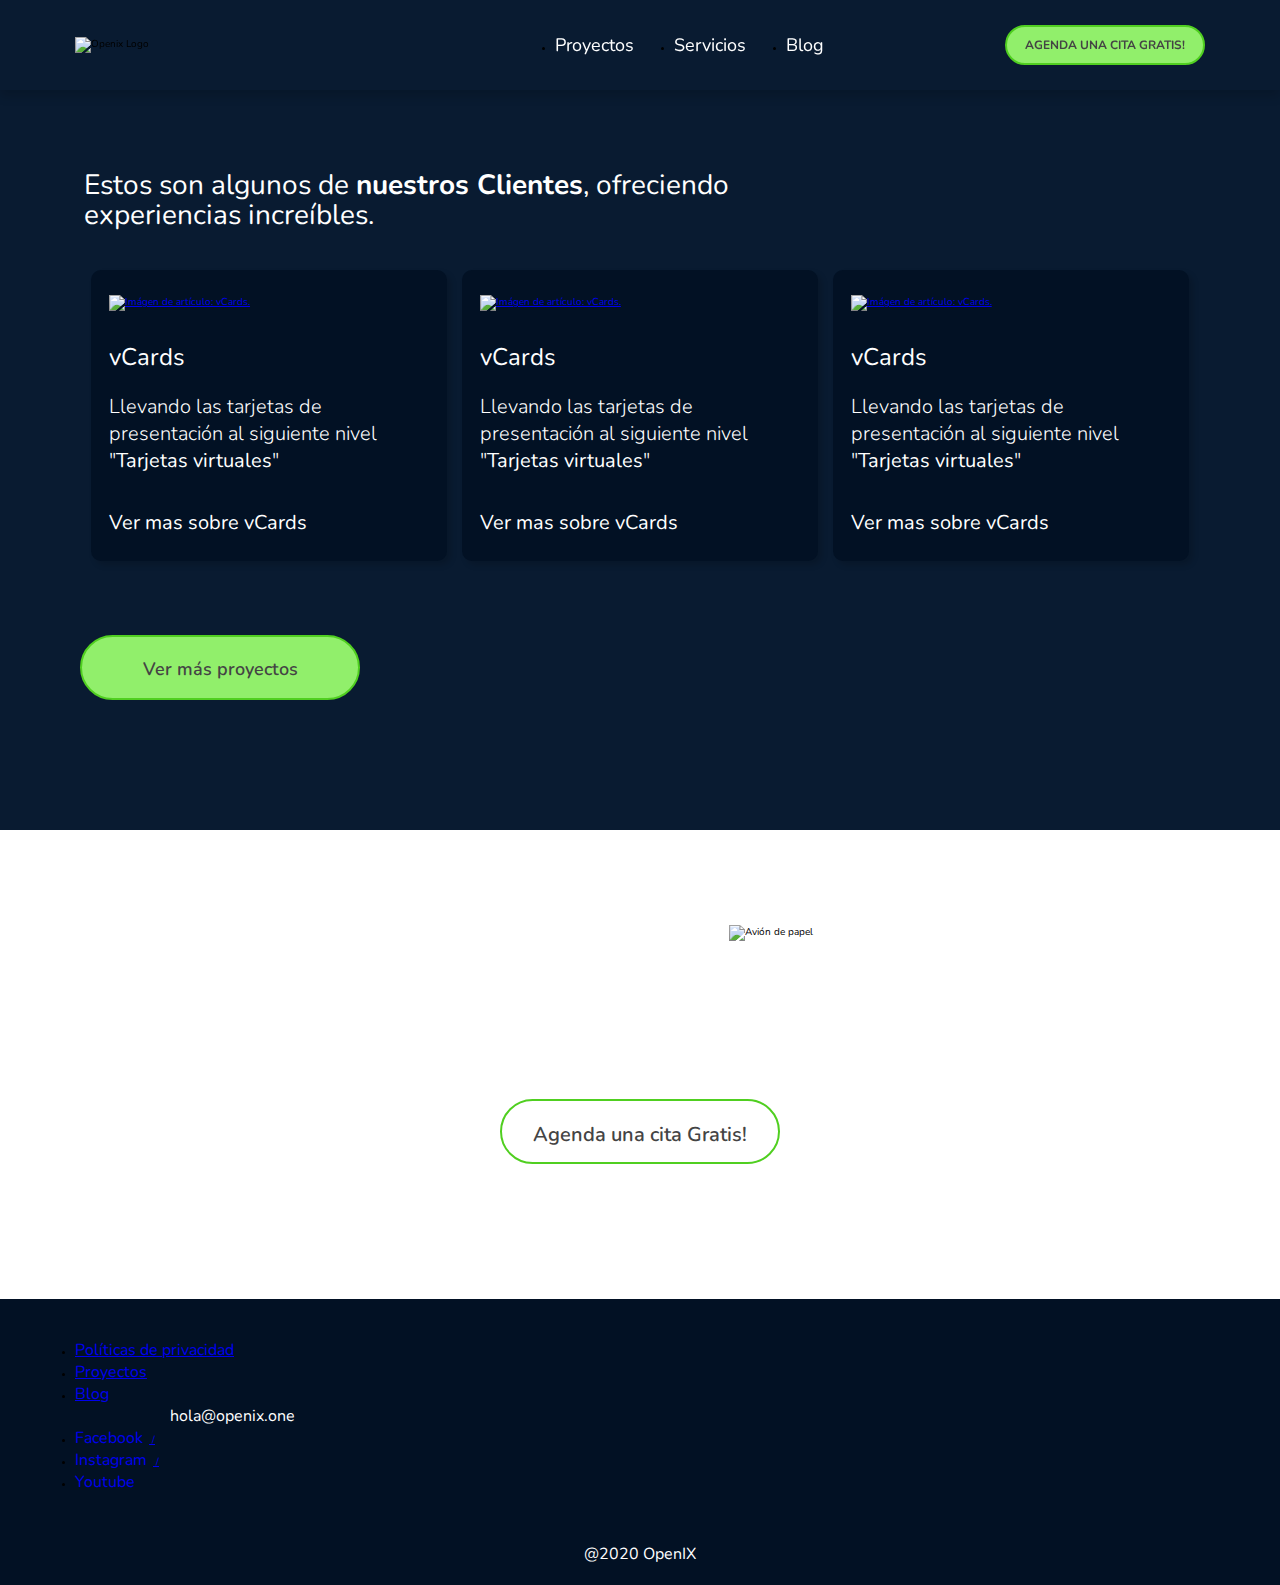
==== proyectos.html @ 5bbe231d "Detalles finales página principal e inicio página proyectos" ====
<!DOCTYPE html>
    <html lang="en">
        <head>
            <meta charset="UTF-8" />
            <meta http-equiv="X-UA-Compatible" content="IE=edge" />
            <meta name="viewport" content="width=device-width, initial-scale=1.0" />
            <meta name="robots" content="index, follow" />
            <link rel="preconnect" href="https://fonts.googleapis.com" />
            <link rel="preconnect" href="https://fonts.gstatic.com" crossorigin />
            <link href="https://fonts.googleapis.com/css2?family=Nunito:wght@300;400;500;600;700&display=swap" rel="stylesheet" />
            <link rel="stylesheet" href="./styles.css" />
            <link rel="stylesheet" href="./css/desktop.css" media="(min-width: 451px)">
            <title>OpenIX</title>
        </head>
        <body>
            <header>
                <nav class="navbar">
                    <img src="./assets/pictures/logo W.svg" alt="Openix Logo" class="logo">
                    <div class="navbar-right">
                        <div class="options-container">
                            <ul class="options-list-container">
                                <li><a href="/" class="option-list-item">Proyectos</a></li>
                                <li><a href="#services" class="option-list-item">Servicios</a></li>
                                <li><a href="/" class="option-list-item">Blog</a></li>
                            </ul>
                            <a href="/" class="cta1 cta1-1">AGENDA UNA CITA GRATIS!</a>
                        </div>
                        <a href="/" class="menu-icon-container"><span class="menu-icon"></span></a>
                    </div>
                </nav>
            </header>
            <main>
                <section class="cards-section">
                    <h2 class="cards-header">Estos son algunos de <strong>nuestros Clientes</strong>, ofreciendo experiencias increíbles.</h2>
                    <figure class="green-line"></figure>
                    <div class="content-container">
                        <div class="cards-container">
                            <article class="card card-1">
                                <div class="card-info-container">
                                    <a href="/">
                                        <img src="./assets/pictures/proyecto 1.svg" alt="Imágen de artículo: vCards." class="card-picture card1">
                                    </a>
                                    <h3 class="card-title">vCards</h3>
                                    <p class="card-info">Llevando las tarjetas de presentación al siguiente nivel "<strong>Tarjetas virtuales</strong>"</p>
                                    <a href="/" class="card-info-link">
                                        <span>Ver mas sobre vCards</span>
                                        <figure></figure>
                                    </a>
                                </div>
                            </article>
                            <article class="card card-2">
                                <div class="card-info-container">
                                    <a href="/">
                                        <img src="./assets/pictures/Proyecto 2.svg" alt="Imágen de artículo: vCards." class="card-picture card2">
                                    </a>
                                    <h3 class="card-title">vCards</h3>
                                    <p class="card-info">Llevando las tarjetas de presentación al siguiente nivel "<strong>Tarjetas virtuales</strong>"</p>
                                    <a href="/" class="card-info-link">
                                        <span>Ver mas sobre vCards</span>
                                        <figure></figure>
                                    </a>
                                </div>
                            </article>
                            <article class="card card-3">
                                <div class="card-info-container">
                                    <a href="/">
                                        <img src="./assets/pictures/proyecto 1.svg" alt="Imágen de artículo: vCards." class="card-picture card3">
                                    </a>
                                    <h3 class="card-title">vCards</h3>
                                    <p class="card-info">Llevando las tarjetas de presentación al siguiente nivel "<strong>Tarjetas virtuales</strong>"</p>
                                    <a href="/" class="card-info-link">
                                        <span>Ver mas sobre vCards</span>
                                        <figure></figure>
                                    </a>
                                </div>
                            </article>
                        </div>
                        <a href="/" class="cards-button cta1">Ver más proyectos</a>
                    </div>
                </section>
                <section class="pre-footer">
                    <div class="pre-footer-container">
                        <p class="pre-footer-title">¿Estás listo para la aventura?</p>
                        <p class="pre-footer-text">Nosotros te ayudamos</p>
                        <a href="/" class="cta2 cta2-1">Agenda una cita Gratis!</a>
                        <img src="./assets/pictures/paper-plane-left.svg" alt="Avión de papel" class="pre-footer-pic">
                    </div>
                </section>
            </main>
            <footer class="footer">
                <img src="./assets/pictures/logo W.svg" alt="Openix logo" class="logo-footer">
                <div class="contact-info-container">
                    <ul class="about-us-info-container">
                        <li><a href="/" class="about-us-info">Políticas de privacidad</a></li>
                        <li><a href="/" class="about-us-info">Proyectos</a></li>
                        <li><a href="/" class="about-us-info">Blog</a></li>
                    </ul>
                    <address class="email">
                        <a href="mailto:hola@openix.one">hola@openix.one</a>
                    </address>
                    <ul class="social-media">
                        <li><a href="/" class="social-media-item">
                                <figure class="social-media-icon facebook"></figure>
                                <span class="social-media-text">Facebook</span> /
                            </a>
                        </li>
                        <li><a href="/" class="social-media-item">
                                <figure class="social-media-icon instagram"></figure>
                                <span class="social-media-text">Instagram</span> /
                            </a>
                        </li>
                        <li><a href="/" class="social-media-item">
                                <figure class="social-media-icon youtube"></figure>
                                <span class="social-media-text">Youtube</span>
                            </a>
                        </li>
                    </ul>
                </div>
                <p class="footer-text">@2020 OpenIX</p>
            </footer>
        </body>
    </html>
---- styles.css ----
* {
    margin: 0px;
    padding: 0px;
    box-sizing: border-box;
}
:root {
    --blue: #091B31;
    --dark-blue: #021124;
    --white: #ffffff;
    --light-green: #91ef6b;
    --green: #50cf20;
    --dark-green: #205809;
    --dark-grey: #444444;
    --shadows: #00000029;
    --Bold: 700;
    --SemiBold: 600;
    --medium: 500;
    --Regular: 400;
    --light: 300;
}
html {
    font-size: 62.5%;
    font-family: 'Nunito', sans-serif;
}
header {
    width: 100%;
    background-color: var(--blue);
    position: sticky;
    top: 0%;
    z-index: 1;
}
nav.navbar {
    width: 100%;
    height: 60px;
    padding: 0 20px;
    display: flex;
    justify-content: space-between;
    align-items: center;
}
img.logo {
    width: 100px;
    height: 30px;
}
div.options-container {
    display: none;
}
span.menu-icon {
    display: block;
    width: 30px;
    height: 30px;
    background-image: url(./assets/Icons/Menu.svg);
    background-repeat: no-repeat;
    background-position: center;
}
section.hero {
    width: 100%;
    background-image: url(./assets/pictures/gradient-background.webp);
    background-size: 100% 100%;
    position: relative;
}
div.info-container {
    width: 81%;
    padding: 4px;
}
h1.info-title {
    margin-top: 12px;
    color: var(--white);
    font-size: 3rem;
    line-height: 3.5rem;
    font-weight: var(--Bold);
}
p.info {
    margin-top: 12px;
    color: var(--white);
    font-size: 1.6rem;
    font-weight: var(--light);
}
a.cta1 {
    display: block;
    width: 230px;
    height: 50px;
    font-size: 1.4rem;
    font-weight: var(--SemiBold);
    background-color: var(--light-green);
    color: var(--dark-grey);
    text-decoration: none;
    text-align: center;
    padding-top: 15px;
    border: 2px solid var(--green);
    border-radius: 50px;
    margin: 12px 0px 24px 0px;
}
img.hero-image {
    width: 50%;
    position: absolute;
    top: 13%;
    right: 5%;
}
section.cards-section {
    padding: 28px 0;
    width: 100%;
    background-color: var(--blue);
}
h2.cards-header {
    width: 73%;
    margin-left: 4px;
    font-size: 2.6rem;
    line-height: 3rem;
    color: var(--white);
    font-weight: var(--Regular);
}
figure.green-line {
    width: 100px;
    height: 2px;
    background-image: url(./assets/Icons/Rectángulo\ 438.svg);
    margin: 10px 4px;
}
div.cards-container {
    width: 85%;
    margin: 28px auto 0 auto;
    display: flex;
    flex-direction: column;
    align-items: center;
}
article.card {
    width: 100%;
    height: auto;
    margin-bottom: 24px;
    padding: 20px 0;
    background-color: var(--dark-blue);
    border-radius: 10px;
    box-shadow: 4px 4px 6px var(--shadows);
}
article.card-3 {
    display: none;
}
div.card-info-container {
    width: 90%;
    margin: 0 auto;
}
img.card-picture {
    width: 100%;
}
h3.card-title {
    margin-top: 24px;
    font-size: 2rem;
    font-weight: var(--Regular);
    color: var(--white);
}
p.card-info {
    margin-top: 24px;
    font-size: 1.6rem;
    font-weight: var(--light);
    color: var(--white);
}
a.card-info-link {
    display: flex;
    justify-content: space-between;
    align-items: center;
    width: 200px;
    margin-top: 24px;
    font-size: 1.6rem;
    font-weight: var(--Regular);
    color: var(--white);
    text-decoration: none;
}
a.card-info-link figure {
    display: inline-block;
    width: 25px;
    height: 18px;
    background-image: url(./assets/Icons/arrow-right.svg);
    background-repeat: no-repeat;
    background-position: center;
}
section.appointment {
    width: 100%;
    height: auto;
    padding: 40px 4px;
    background-image: url(./assets/pictures/gradient-background.webp);
    background-repeat: no-repeat;
    background-size: 100% 100%;
    position: relative;
}
div.appointment-info-container {
    width: 90%;
}
h2.appointment-info-title {
    font-size: 3rem;
    line-height: 3rem;
    color: var(--white);
    font-weight: var(--Regular);
    margin-bottom: 48px;
}
p.appointment-info {
    font-size: 2rem;
    color: var(--white);
    font-weight: var(--light);
}
a.cta2 {
    display: block;
    width: 220px;
    height: 50px;
    font-size: 1.4rem;
    font-weight: var(--SemiBold);
    background-color: var(--white);
    color: var(--dark-grey);
    text-decoration: none;
    text-align: center;
    padding-top: 15px;
    border: 2px solid var(--green);
    border-radius: 50px;
    margin: 18px 0px 0px 0px;
}
img.appointment-pic1 {
    width: 200px;
    position: absolute;
    top: 50%;
    left: 35%;
}
img.appointment-pic2 {
    display: none;
}
section.services {
    width: 100%;
    height: auto;
    background-color: var(--dark-blue);
    padding: 40px 4px;
}
p.services-header {
    font-size: 2.4rem;
    font-weight: var(--Regular);
    color: var(--white);
}
figure.line2 {
    width: 90px;
    margin: 4px 0px;
}
div.services-container {
    margin: 40px 4px 20px 4px;
    display: grid;
    grid-template-rows: repeat(4, 1fr);
    grid-template-columns: 250px 250px;
    gap: 20px;
    grid-auto-flow: column;
    overflow-x: scroll;
    overscroll-behavior-x: contain;
    scroll-snap-type: x proximity;
}
span.services-item {
    width: 250px;
    height: auto;
    display: flex;
    align-items: center;
}
p.services-item-text {
    margin-left: 18px;
    font-size: 1.8rem;
    font-weight: var(--Bold);
    color: var(--white);
}
section.articles {
    width: 100%;
    height: auto;
    padding: 24px 4px;
    background-color: var(--blue);
}
h3.articles-title {
    font-size: 2.4rem;
    font-weight: var(--Regular);
    color: var(--white);
}
div.articles-container {
    margin: 40px 0;
    display: flex;
    overflow: scroll;
    overscroll-behavior-x: contain;
}
article.article {
    width: 70%;
    min-width: 70%;
    margin-left: 15px;
    background-color: var(--white);
    border: 4px solid var(--white);
    border-radius: 12px;
}
img.article-image {
    width: 100%;
    border-radius: 12px;
}
a.article-link {
    margin: 20px 0px 10px 8px;
    text-decoration: none;
    display: flex;
    justify-content: space-between;
}
h4.article-title {
    width: 74%;
    font-size: 1.8rem;
    font-weight: var(--SemiBold);
    color: var(--dark-grey);
}
figure.link-icon {
    width: 30px;
    height: 30px;
    align-self: flex-end;
    background-image: url(./assets/Icons/redirect-link.svg);
    background-position: center;
    background-repeat: no-repeat;
}
a.see-more-link {
    text-decoration: none;
    display: flex;
    justify-content: end;
    align-items: center;
    gap: 15px;
    margin-right: 16px;
}
p.see-more-text {
    font-size: 1.8rem;
    font-weight: var(--Regular);
    color: var(--white);
}
figure.see-more-arrow {
    width: 30px;
    height: 30px;
    background-image: url(./assets/Icons/arrow-right.svg);
    background-position: center;
    background-repeat: no-repeat;
}
figure.gradient-line {
    margin: 0 auto;
    width: 90%;
    height: 3px;
    background-image: linear-gradient(90deg,var(--white) 40%, var(--green) 40%);
}
section.subscription {
    width: 100%;
    background-color: var(--blue);
    padding: 24px 4px;
}
h3.subscription-title {
    margin-bottom: 12px;
    width: 95%;
    font-size: 2.6rem;
    font-weight: var(--SemiBold);
    color: var(--white);
}
div.form-input-container {
    margin: 18px auto 12px auto;
    width: 95%;
    display: flex;
    gap: 16px;
    flex-direction: column;
    align-items: center;
}
div.form-input-container input {
    width: 340px;
    height: 55px;
    border: none;
    border-radius: 8px;
    font-size: 1.8rem;
    padding: 0 15px;
}
p.form-legend {
    width: 95%;
    margin: 0 auto;
    font-size: 1.7rem;
    font-weight: var(--light);
    color: var(--white);
}
button.form-submit-bottom {
    display: block;
    margin: 24px auto;
    width: 340px;
    height: 60px;
    font-size: 1.8rem;
    font-weight: var(--Regular);
    color: var(--white);
    background-color: var(--dark-blue);
    border: 2px solid var(--white);
    border-radius: 40px;
}
section.pre-footer {
    width: 100%;
    height: auto;
    padding: 24px 8px;
    background-image: url(./assets/pictures/gradient-background.webp);
    background-size: 100% 100%;
    background-repeat: no-repeat;
    background-position: center;
    -webkit-transform: scaleX(-1);
    -moz-transform: scaleX(-1);
    -ms-transform: scaleX(-1);
    -o-transform: scaleX(-1);
    transform: scaleX(-1);
}
div.pre-footer-container {
    width: 100%;
    -webkit-transform: scaleX(-1);
    -moz-transform: scaleX(-1);
    -ms-transform: scaleX(-1);
    -o-transform: scaleX(-1);
    transform: scaleX(-1);
}
p.pre-footer-title {
    font-size: 3rem;
    font-weight: var(--Bold);
    color: var(--white);
}
p.pre-footer-text {
    font-size: 2.8rem;
    font-weight: var(--light);
    color: var(--white);
}
a.cta2-1 {
    width: 300px;
    height: 60px;
    font-size: 2.1rem;
    font-weight: var(--SemiBold);
}
img.pre-footer-pic {
    display: block;
    width: 200px;
    margin: 0 auto;
}
section.footer {
    width: 100%;
    height: auto;
    background-color: var(--blue);
    padding: 24px 8px;
}
---- css/desktop.css ----
:root {
    --blue: #091B31;
    --dark-blue: #021124;
    --white: #ffffff;
    --light-green: #91ef6b;
    --green: #50cf20;
    --dark-green: #205809;
    --dark-grey: #444444;
    --shadows: #00000029;
    --Bold: 700;
    --SemiBold: 600;
    --medium: 500;
    --Regular: 400;
    --light: 300;
}
header {
    box-shadow: 0px 6px 10px var(--shadows);
}
img.logo {
    width: 200px;
    height: auto;
}
div.navbar-right {
    display: flex;
}
div.options-container {
    display: block;
}
span.menu-icon {
    display: none;
}
nav.navbar {
    padding: 45px 75px;
}
div.options-container {
    width: 650px;
    display: flex;
    align-items: center;
    justify-content: space-between;
}
ul.options-list-container {
    display: flex;
    gap: 40px;
}
a.option-list-item {
    text-decoration: none;
    font-size: 1.8rem;
    font-weight: var(--Regular);
    color: var(--white);
}
a.cta1.cta1-1 {
    width: 200px;
    height: 40px;
    margin: 0;
    padding: 10px;
    font-size: 1.2rem;
    font-weight: var(--Bold);
}
section.hero {
    padding: 40px 85px;
}
div.info-container {
    max-width: 500px;
    padding: 0;
}
h1.info-title {
    font-size: 3.6rem;
    line-height: normal;
}
p.info {
    margin-top: 50px;
    font-size: 2.5rem;
}
a.cta1, a.cta2 {
    margin: 50px 0;
    width: 280px;
    height: 65px;
    padding-top: 20px;
}
a.cta2 {
    font-size: 2rem;
}
img.hero-image {
    width: 35%;
    top: 16%;
    right: 15%;
}
section.cards-section {
    padding: 80px;
}
h2.cards-header {
    width: 650px;
    font-size: 2.8rem;
}
div.cards-container {
    width: 98%;
    flex-direction: row;
    gap: 15px;
    justify-content: center;
}
article.card {
    width: 400px;
    padding: 25px 0;
}
h3.card-title {
    margin-top: 30px;
    font-size: 2.4rem;
}
p.card-info {
    margin-top: 20px;
    font-size: 2rem;
}
a.card-info-link {
    margin-top: 35px;
    width: 250px;
    font-size: 2rem;
}
article.card-3 {
    display: block;
}
a.cards-button {
    font-size: 1.8rem;
}
section.appointment {
    padding: 85px;
    height: 90vh;
}
div.appointment-info-container {
    max-width: 480px;
}
h2.appointment-info-title {
    line-height: normal;
}
p.appointment-info {
    font-size: 2.8rem;
}
img.appointment-pic1 {
    width: 350px;
    top: 35%;
    left: 40%;
}
img.appointment-pic2 {
    display: block;
    width: 250px;
    position: absolute;
    top: 12%;
    right: 22%;
}
section.services {
    padding: 85px;
}
p.services-header {
    font-size: 3rem;
    margin-bottom: 12px;
}
p.services-item-text {
    font-size: 2rem;
}
div.services-container {
    width: 100%;
    height: 60vh;
    grid-template-columns: repeat(4, 1fr);
    grid-template-rows: repeat(2, 1fr);
    grid-auto-flow: row;
    justify-content: space-between;
    align-content: space-between;
    overflow-x: inherit;
    overscroll-behavior-x: none;
    scroll-snap-type: none;
}
span.services-item {
    width: auto;
    min-width: 215px;
}
section.articles {
    padding: 85px;
}
h3.articles-title {
    font-size: 2.8rem;
}
div.articles-container {
    justify-content: center;
    overflow: inherit;
    overscroll-behavior-x: none;
    scroll-snap-type: none;
}
div.article-info-container {
    display: flex;
}
a.article-image-container {
    display: block;
    height: 200px;
}
article.article {
    border: 1px solid var(--white);
    width: 600px;
    min-width: 0;
}
img.article-image {
    width: 250px;
    height: 200px;
    object-fit: cover;
    border-bottom-right-radius: 0;
    border-top-right-radius: 0;
}
a.article-link {
    display: flex;
    flex-direction: column;
}
h4.article-title {
    margin: 10px 20px;
    font-size: 2.2rem;
    width: 69%;
}
a.see-more-link {
    margin-top: 90px;
}
p.see-more-text {
    font-size: 2rem;
}
figure.gradient-line {
    margin: 0 auto;
    width: 97%;
    height: 3px;
    background-image: linear-gradient(90deg,var(--white) 80%, var(--green) 40%);
}
section.subscription {
    padding: 40px 85px 85px 85px;
}
h3.subscription-title {
    width: 480px;
}
div.form-input-container {
    flex-direction: row;
    width: 100%;
    gap: 30px;
}
form.form-container {
    display: flex;
    align-items: baseline;
}
div.form-input-container input {
    width: 300px;
    max-width: 350px;
    min-width: 300px;
    height: 55px;
}
p.form-legend {
    width: initial;
}
section.pre-footer {
    padding: 85px;
    position: relative;
}
p.pre-footer-title {
    text-align: center;
    font-size: 3.2rem;
}
p.pre-footer-text {
    font-size: 3rem;
    text-align: center;
}
a.cta2-1 {
    margin: 0 auto;
}
p.pre-footer-title,
p.pre-footer-text,
a.cta2-1 {
    margin-bottom: 50px;
}
img.pre-footer-pic {
    width: 400px;
    position: absolute;
    top: 10px;
    left: 58%;
}
footer.footer {
    padding: 40px 75px 20px 75px;
    background-color: var(--dark-blue);
}
img.logo-footer {
    display: none;
}
div.contact-info-container {
    height: auto;
    flex-direction: row;
    align-items: center;
    margin-bottom: 50px;
}
a.about-us-info {
    font-size: 1.6rem;
}
span.social-media-text {
    display: inline-block;
    font-size: 1.6rem;
    margin-right: 6px;
}
address.email {
    display: block;
    margin-left: 95px;
    font-style: normal;
}
address.email a {
    text-decoration: none;
    font-size: 1.6rem;
    color: var(--white);
}
p.footer-text {
    display: block;
    font-size: 1.6rem;
    color: var(--white);
    text-align: center;
}
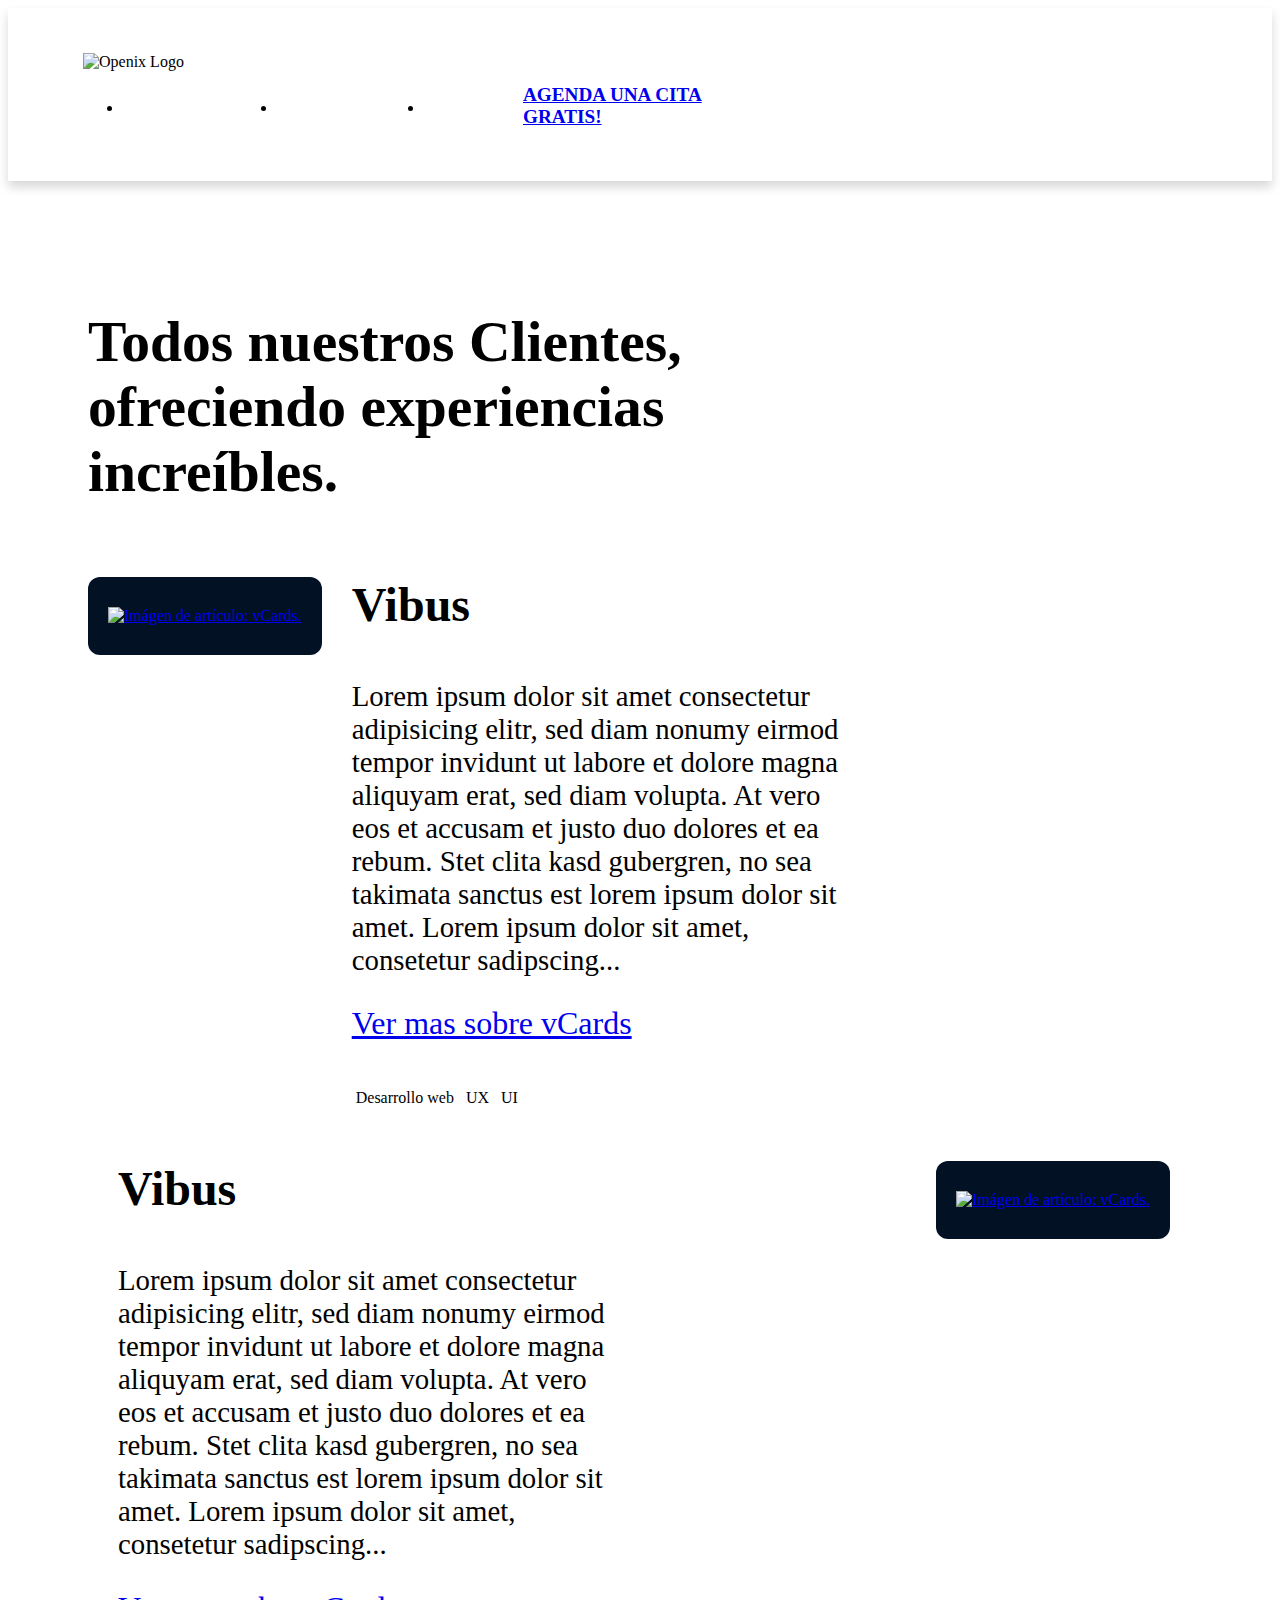
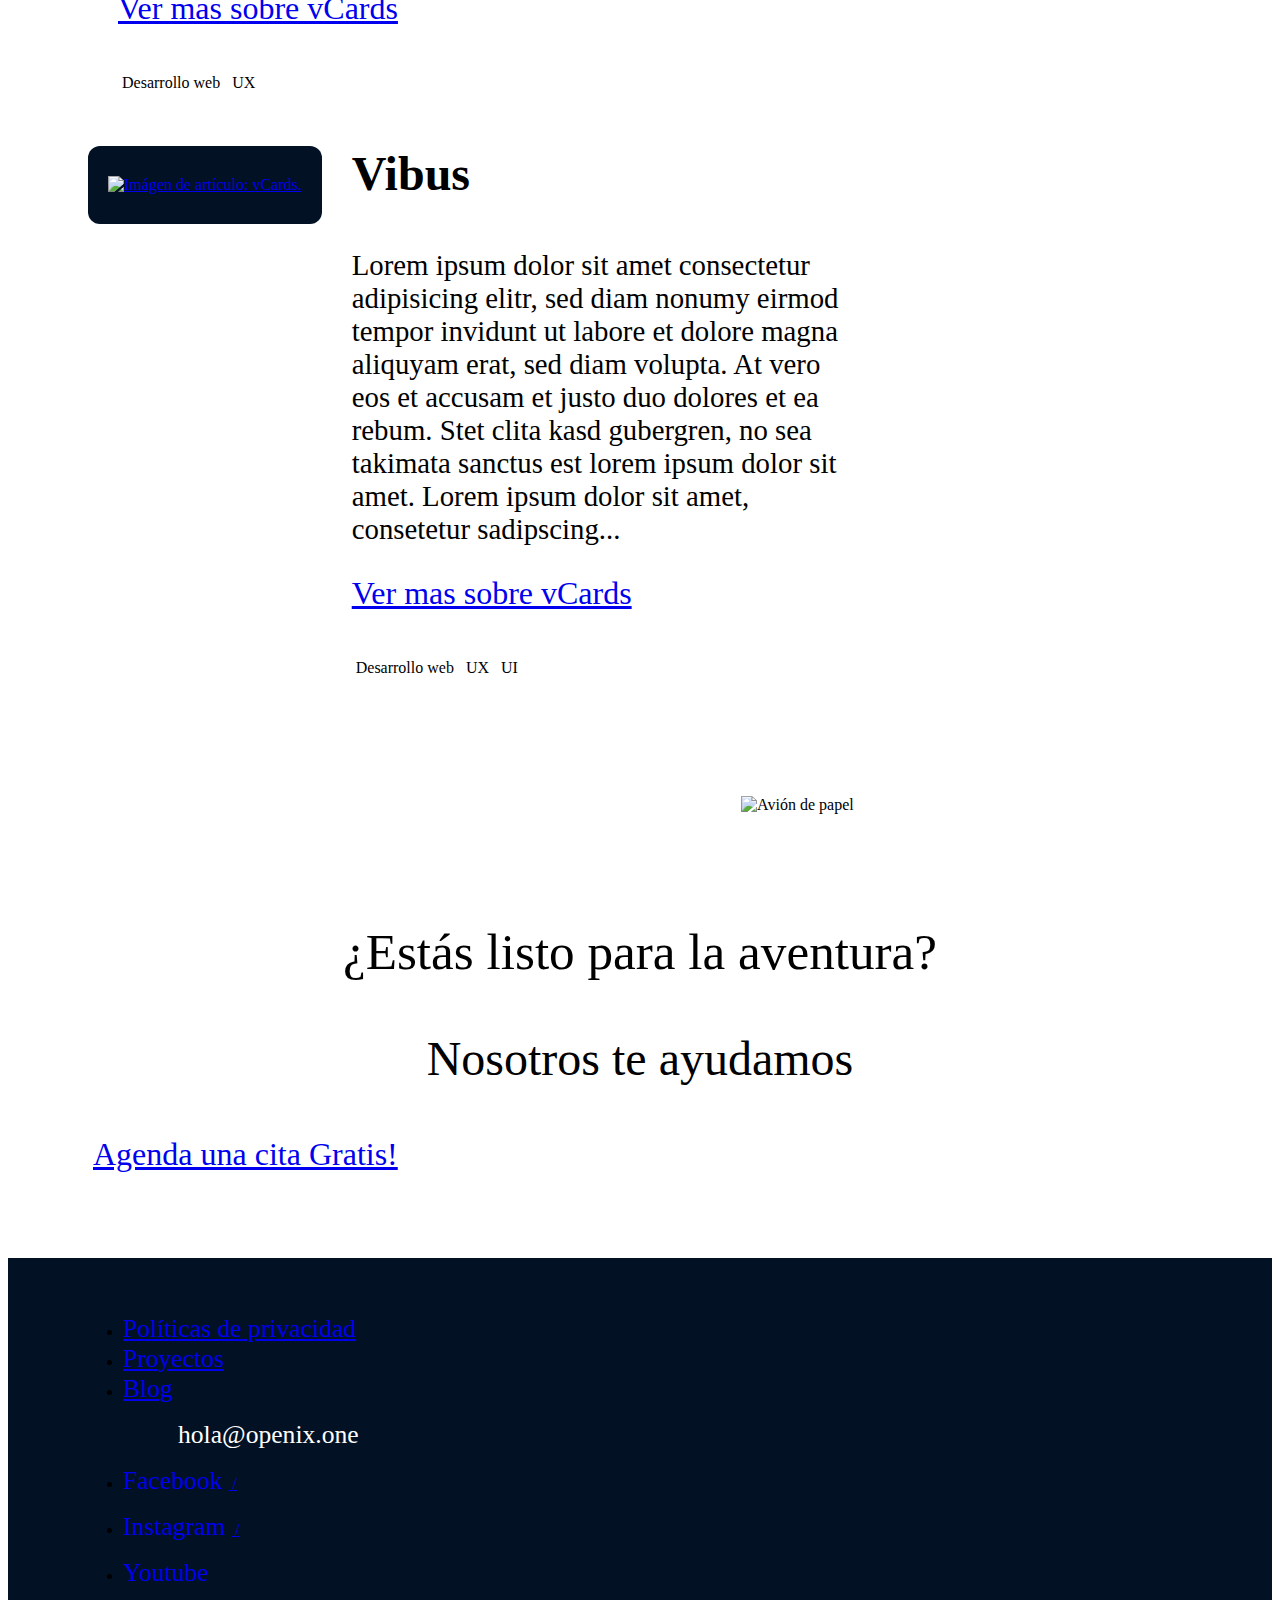
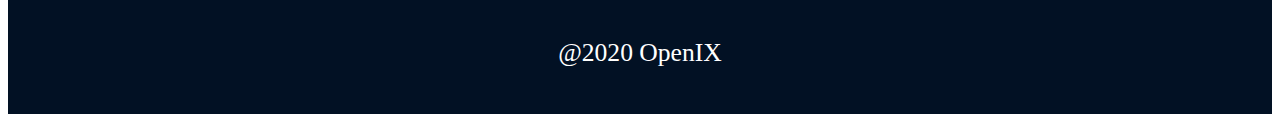
==== commit 8a22161b: "Media Queries aplicados a primera sección de página de proyectos: cards" ====
--- a/proyectos.html
+++ b/proyectos.html
@@ -8,8 +8,8 @@
             <link rel="preconnect" href="https://fonts.googleapis.com" />
             <link rel="preconnect" href="https://fonts.gstatic.com" crossorigin />
             <link href="https://fonts.googleapis.com/css2?family=Nunito:wght@300;400;500;600;700&display=swap" rel="stylesheet" />
-            <link rel="stylesheet" href="./styles.css" />
-            <link rel="stylesheet" href="./css/desktop.css" media="(min-width: 451px)">
+            <link rel="stylesheet" href="./css/estilos-proyectos.css" />
+            <link rel="stylesheet" href="./css/proyectos-desktop.css" media="(min-width: 451px)">
             <title>OpenIX</title>
         </head>
         <body>
@@ -31,51 +31,64 @@
             </header>
             <main>
                 <section class="cards-section">
-                    <h2 class="cards-header">Estos son algunos de <strong>nuestros Clientes</strong>, ofreciendo experiencias increíbles.</h2>
+                    <h2 class="cards-header">Todos <strong>nuestros Clientes</strong>, ofreciendo experiencias increíbles.</h2>
                     <figure class="green-line"></figure>
                     <div class="content-container">
                         <div class="cards-container">
                             <article class="card card-1">
                                 <div class="card-info-container">
-                                    <a href="/">
+                                    <a href="/" class="card-image-link">
                                         <img src="./assets/pictures/proyecto 1.svg" alt="Imágen de artículo: vCards." class="card-picture card1">
                                     </a>
-                                    <h3 class="card-title">vCards</h3>
-                                    <p class="card-info">Llevando las tarjetas de presentación al siguiente nivel "<strong>Tarjetas virtuales</strong>"</p>
-                                    <a href="/" class="card-info-link">
-                                        <span>Ver mas sobre vCards</span>
-                                        <figure></figure>
-                                    </a>
+                                    <div class="card-text-container">
+                                        <h3 class="card-title">Vibus</h3>
+                                        <p class="card-info">Lorem ipsum dolor sit amet consectetur adipisicing elitr, sed diam nonumy eirmod tempor invidunt ut labore et dolore magna aliquyam erat, sed diam volupta. At vero eos et accusam et justo duo dolores et ea rebum. Stet clita kasd gubergren, no sea takimata sanctus est lorem ipsum dolor sit amet. Lorem ipsum dolor sit amet, consetetur sadipscing...</p>
+                                        <a href="/" class="card-info-link">
+                                            <span>Ver mas sobre vCards</span>
+                                            <figure></figure>
+                                        </a>
+                                        <span class="categorie">Desarrollo web</span>
+                                        <span class="categorie">UX</span>
+                                        <span class="categorie">UI</span>
+                                    </div>
                                 </div>
                             </article>
                             <article class="card card-2">
                                 <div class="card-info-container">
-                                    <a href="/">
+                                    <a href="/" class="card-image-link">
                                         <img src="./assets/pictures/Proyecto 2.svg" alt="Imágen de artículo: vCards." class="card-picture card2">
                                     </a>
-                                    <h3 class="card-title">vCards</h3>
-                                    <p class="card-info">Llevando las tarjetas de presentación al siguiente nivel "<strong>Tarjetas virtuales</strong>"</p>
-                                    <a href="/" class="card-info-link">
-                                        <span>Ver mas sobre vCards</span>
-                                        <figure></figure>
-                                    </a>
+                                    <div class="card-text-container">
+                                        <h3 class="card-title">Vibus</h3>
+                                        <p class="card-info">Lorem ipsum dolor sit amet consectetur adipisicing elitr, sed diam nonumy eirmod tempor invidunt ut labore et dolore magna aliquyam erat, sed diam volupta. At vero eos et accusam et justo duo dolores et ea rebum. Stet clita kasd gubergren, no sea takimata sanctus est lorem ipsum dolor sit amet. Lorem ipsum dolor sit amet, consetetur sadipscing...</p>
+                                        <a href="/" class="card-info-link">
+                                            <span>Ver mas sobre vCards</span>
+                                            <figure></figure>
+                                        </a>
+                                        <span class="categorie">Desarrollo web</span>
+                                        <span class="categorie">UX</span>
+                                    </div>
                                 </div>
                             </article>
                             <article class="card card-3">
                                 <div class="card-info-container">
-                                    <a href="/">
+                                    <a href="/" class="card-image-link">
                                         <img src="./assets/pictures/proyecto 1.svg" alt="Imágen de artículo: vCards." class="card-picture card3">
                                     </a>
-                                    <h3 class="card-title">vCards</h3>
-                                    <p class="card-info">Llevando las tarjetas de presentación al siguiente nivel "<strong>Tarjetas virtuales</strong>"</p>
-                                    <a href="/" class="card-info-link">
-                                        <span>Ver mas sobre vCards</span>
-                                        <figure></figure>
-                                    </a>
+                                    <div class="card-text-container">
+                                        <h3 class="card-title">Vibus</h3>
+                                        <p class="card-info">Lorem ipsum dolor sit amet consectetur adipisicing elitr, sed diam nonumy eirmod tempor invidunt ut labore et dolore magna aliquyam erat, sed diam volupta. At vero eos et accusam et justo duo dolores et ea rebum. Stet clita kasd gubergren, no sea takimata sanctus est lorem ipsum dolor sit amet. Lorem ipsum dolor sit amet, consetetur sadipscing...</p>
+                                        <a href="/" class="card-info-link">
+                                            <span>Ver mas sobre vCards</span>
+                                            <figure></figure>
+                                        </a>
+                                        <span class="categorie">Desarrollo web</span>
+                                        <span class="categorie">UX</span>
+                                        <span class="categorie">UI</span>
+                                    </div>
                                 </div>
                             </article>
                         </div>
-                        <a href="/" class="cards-button cta1">Ver más proyectos</a>
                     </div>
                 </section>
                 <section class="pre-footer">
--- a/css/proyectos-desktop.css
+++ b/css/proyectos-desktop.css
@@ -0,0 +1,195 @@
+:root {
+    --blue: #091B31;
+    --dark-blue: #021124;
+    --white: #ffffff;
+    --light-green: #91ef6b;
+    --green: #50cf20;
+    --dark-green: #205809;
+    --dark-grey: #444444;
+    --shadows: #00000029;
+    --Bold: 700;
+    --SemiBold: 600;
+    --medium: 500;
+    --Regular: 400;
+    --light: 300;
+}
+header {
+    box-shadow: 0px 6px 10px var(--shadows);
+}
+img.logo {
+    width: 200px;
+    height: auto;
+}
+div.navbar-right {
+    display: flex;
+}
+div.options-container {
+    display: block;
+}
+span.menu-icon {
+    display: none;
+}
+nav.navbar {
+    padding: 45px 75px;
+}
+div.options-container {
+    width: 650px;
+    display: flex;
+    align-items: center;
+    justify-content: space-between;
+}
+ul.options-list-container {
+    display: flex;
+    gap: 40px;
+}
+a.option-list-item {
+    text-decoration: none;
+    font-size: 1.8rem;
+    font-weight: var(--Regular);
+    color: var(--white);
+}
+a.cta1.cta1-1 {
+    width: 200px;
+    height: 40px;
+    margin: 0;
+    padding: 10px;
+    font-size: 1.2rem;
+    font-weight: var(--Bold);
+}
+a.cta1, a.cta2 {
+    margin: 50px 0;
+    width: 280px;
+    height: 65px;
+    padding-top: 20px;
+}
+a.cta2 {
+    font-size: 2rem;
+}
+section.cards-section {
+    padding: 80px;
+}
+h2.cards-header {
+    width: 650px;
+    font-size: 3.6rem;
+    line-height: normal;
+}
+div.cards-container {
+    width: 98%;
+    justify-content: center;
+}
+article.card {
+    width: 100%;
+    padding: 25px 0;
+    background-color: unset;
+    box-shadow: none;
+}
+div.card-info-container {
+    width: 100%;
+    display: flex;
+}
+article.card-2 div.card-info-container {
+    flex-direction: row-reverse;
+    justify-content: space-between;
+}
+a.card-image-link {
+    display: block;
+    width: fit-content;
+    height: fit-content;
+    background-color: var(--dark-blue);
+    padding: 30px 20px;
+    border-radius: 12px;
+}
+img.card-picture {
+    width: 500px;
+    height: 350px;
+    object-fit: cover;
+}
+div.card-text-container {
+    margin-left: 30px;
+}
+h3.card-title {
+    margin-top: 0;
+    font-size: 3rem;
+}
+p.card-info {
+    margin-top: 40px;
+    width: 500px;
+    font-size: 1.8rem;
+}
+a.card-info-link {
+    margin-top: 35px;
+    width: 250px;
+    font-size: 2rem;
+}
+span.categorie {
+    margin: 50px 4px 0 4px;
+}
+article.card-3 {
+    display: block;
+}
+a.cards-button {
+    font-size: 1.8rem;
+}
+section.pre-footer {
+    padding: 85px;
+    position: relative;
+}
+p.pre-footer-title {
+    text-align: center;
+    font-size: 3.2rem;
+}
+p.pre-footer-text {
+    font-size: 3rem;
+    text-align: center;
+}
+a.cta2-1 {
+    margin: 0 auto;
+}
+p.pre-footer-title,
+p.pre-footer-text,
+a.cta2-1 {
+    margin-bottom: 50px;
+}
+img.pre-footer-pic {
+    width: 400px;
+    position: absolute;
+    top: 10px;
+    left: 58%;
+}
+footer.footer {
+    padding: 40px 75px 20px 75px;
+    background-color: var(--dark-blue);
+}
+img.logo-footer {
+    display: none;
+}
+div.contact-info-container {
+    height: auto;
+    flex-direction: row;
+    align-items: center;
+    margin-bottom: 50px;
+}
+a.about-us-info {
+    font-size: 1.6rem;
+}
+span.social-media-text {
+    display: inline-block;
+    font-size: 1.6rem;
+    margin-right: 6px;
+}
+address.email {
+    display: block;
+    margin-left: 95px;
+    font-style: normal;
+}
+address.email a {
+    text-decoration: none;
+    font-size: 1.6rem;
+    color: var(--white);
+}
+p.footer-text {
+    display: block;
+    font-size: 1.6rem;
+    color: var(--white);
+    text-align: center;
+}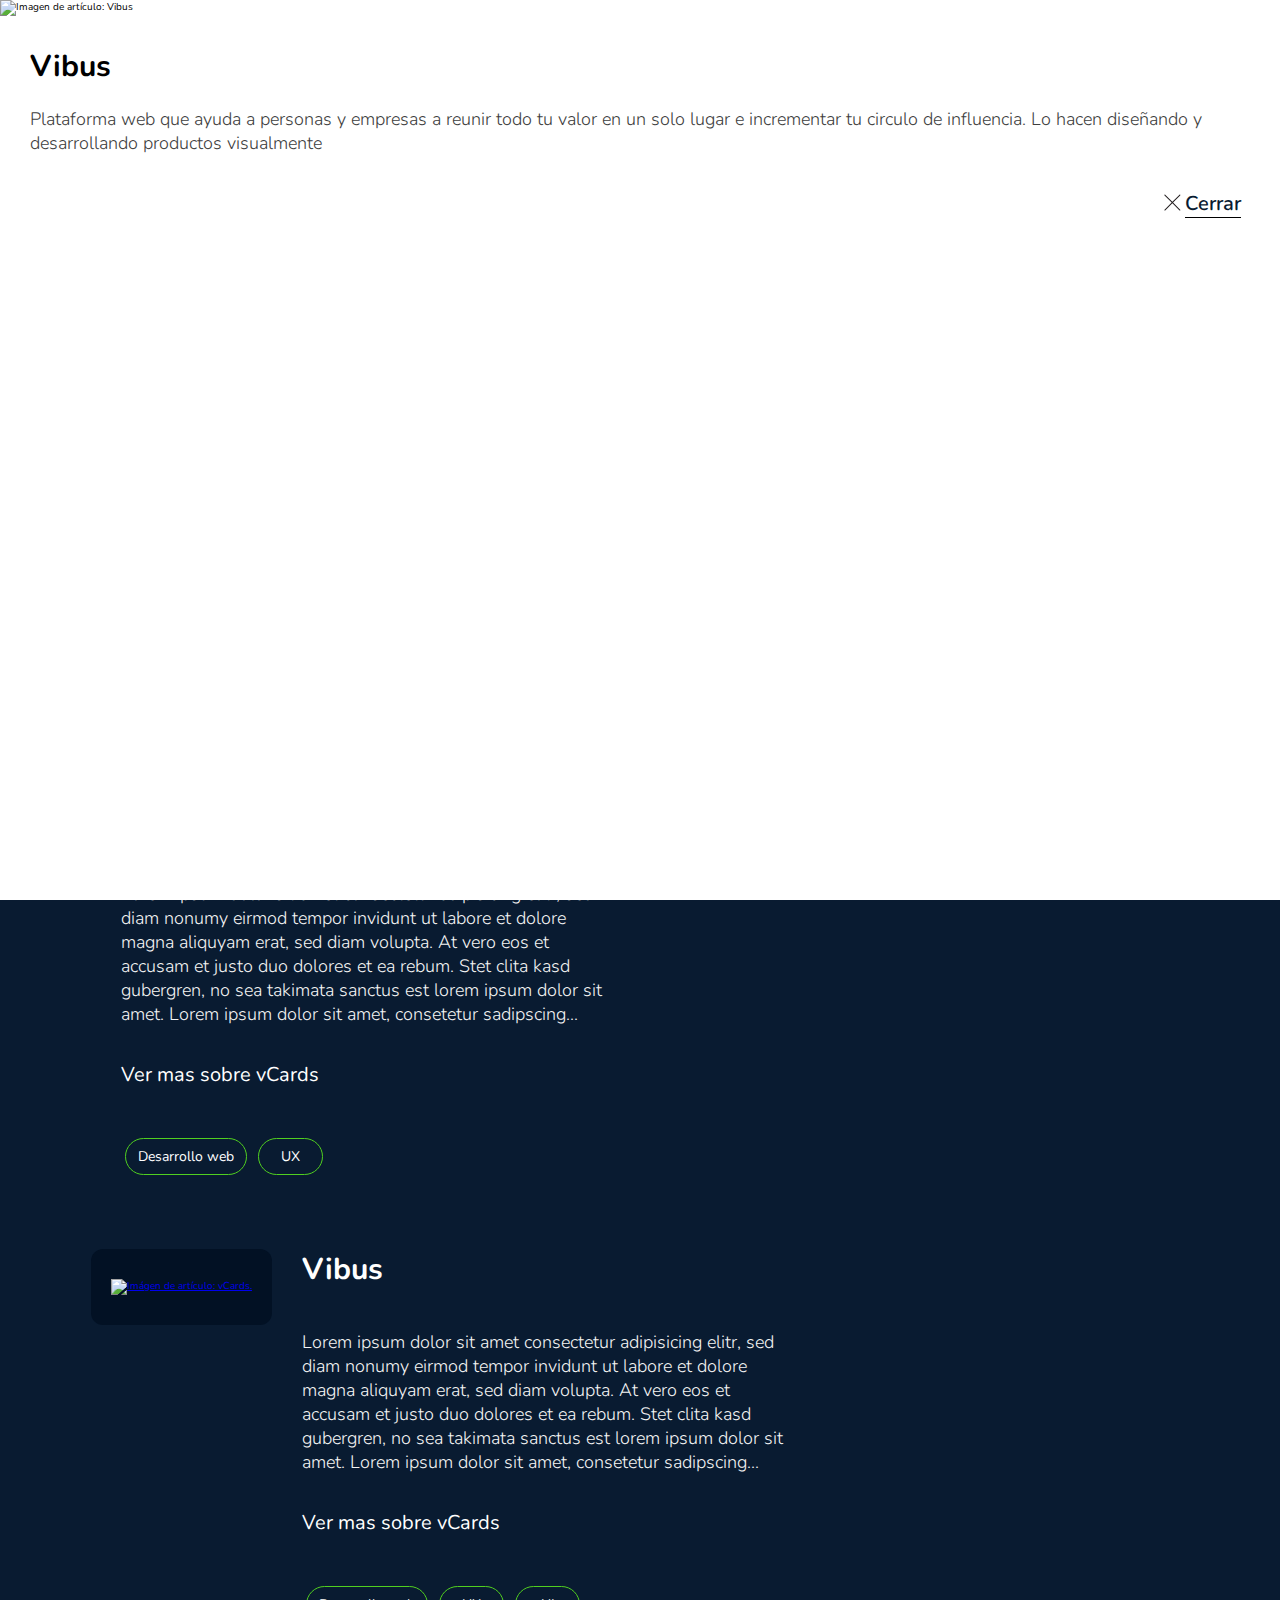
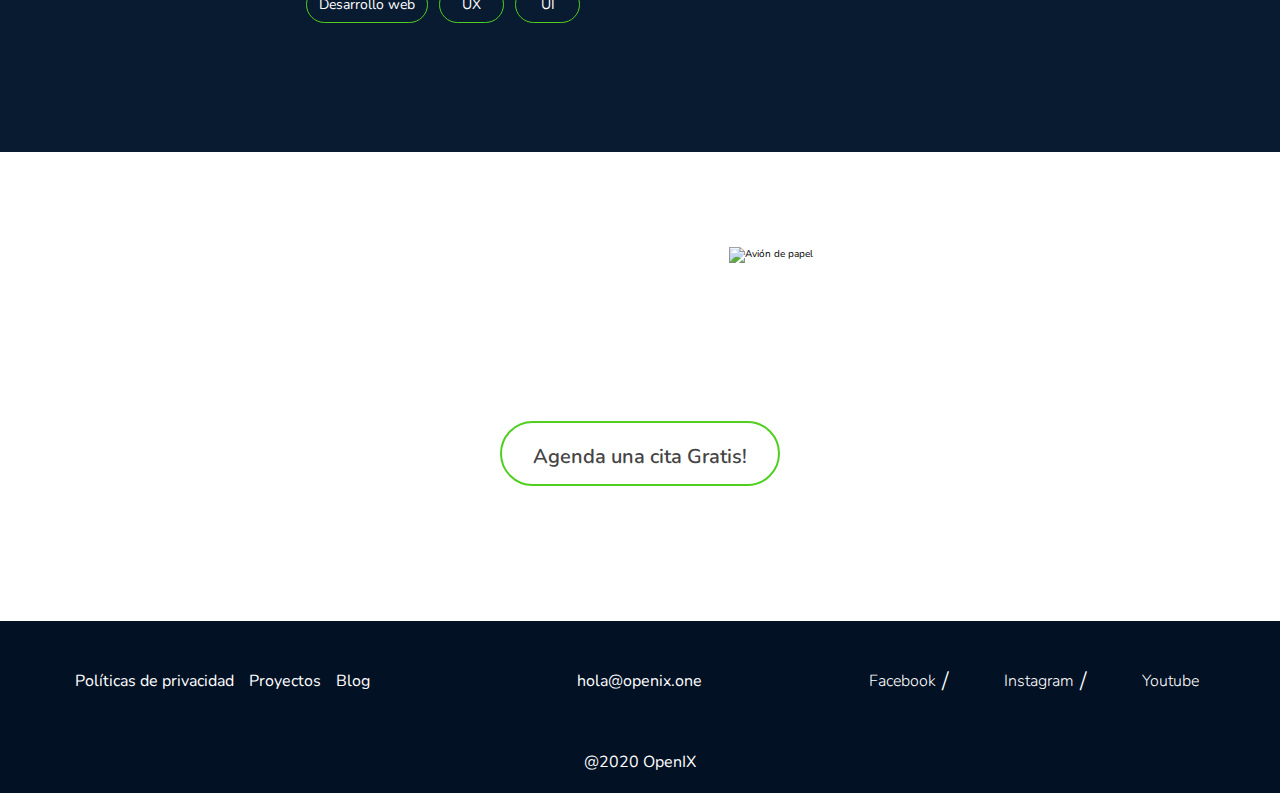
==== commit 496a9740: "Estilos de primer pop up terminado" ====
--- a/proyectos.html
+++ b/proyectos.html
@@ -13,6 +13,23 @@
             <title>OpenIX</title>
         </head>
         <body>
+            <div class="popup-page-container">
+                <div class="popup-page">
+                    <div class="popup-image-container">
+                        <img src="./assets/pictures/proyecto 1.svg" alt="Imagen de artículo: Vibus" class="poppup-img">
+                        <a href="" class="popup-button last-popup-button"></a>
+                        <a href="" class="popup-button next-popup-button"></a>
+                    </div>
+                    <div class="popup-info-container">
+                        <h2 class="popup-title">Vibus</h2>
+                        <p class="popup-text">Plataforma web que ayuda a personas y empresas a reunir todo tu valor en un solo lugar e incrementar tu circulo de influencia. Lo hacen diseñando y desarrollando productos visualmente</p>
+                        <a href="" class="close-popup-button">
+                            <span></span>
+                            <p>Cerrar</p>
+                        </a>
+                    </div>
+                </div>
+            </div>
             <header>
                 <nav class="navbar">
                     <img src="./assets/pictures/logo W.svg" alt="Openix Logo" class="logo">
@@ -93,10 +110,13 @@
                 </section>
                 <section class="pre-footer">
                     <div class="pre-footer-container">
-                        <p class="pre-footer-title">¿Estás listo para la aventura?</p>
-                        <p class="pre-footer-text">Nosotros te ayudamos</p>
-                        <a href="/" class="cta2 cta2-1">Agenda una cita Gratis!</a>
+                        <div class="pre-footer-info-container">
+                            <p class="pre-footer-title">¿Estás listo para la aventura?</p>
+                            <p class="pre-footer-text">Nosotros te ayudamos</p>
+                            <a href="/" class="cta2 cta2-1">Agenda una cita Gratis!</a>
+                        </div>
                         <img src="./assets/pictures/paper-plane-left.svg" alt="Avión de papel" class="pre-footer-pic">
+                        <img src="./assets/pictures/idea-man.svg" alt="Persona con una idea" class="pre-footer-pic-2">
                     </div>
                 </section>
             </main>
--- a/css/estilos-proyectos.css
+++ b/css/estilos-proyectos.css
@@ -0,0 +1,362 @@
+* {
+    margin: 0px;
+    padding: 0px;
+    box-sizing: border-box;
+}
+:root {
+    --blue: #091B31;
+    --dark-blue: #021124;
+    --white: #ffffff;
+    --light-green: #91ef6b;
+    --green: #50cf20;
+    --dark-green: #205809;
+    --dark-grey: #444444;
+    --shadows: #00000029;
+    --Bold: 700;
+    --SemiBold: 600;
+    --medium: 500;
+    --Regular: 400;
+    --light: 300;
+}
+html {
+    font-size: 62.5%;
+    font-family: 'Nunito', sans-serif;
+}
+header {
+    width: 100%;
+    background-color: var(--blue);
+    position: sticky;
+    top: 0%;
+    z-index: 1;
+}
+nav.navbar {
+    width: 100%;
+    height: 60px;
+    padding: 0 20px;
+    display: flex;
+    justify-content: space-between;
+    align-items: center;
+}
+img.logo {
+    width: 100px;
+    height: 30px;
+}
+div.options-container {
+    display: none;
+}
+span.menu-icon {
+    display: block;
+    width: 30px;
+    height: 30px;
+    background-image: url(/assets/Icons/Menu.svg);
+    background-repeat: no-repeat;
+    background-position: center;
+}
+a.cta1 {
+    display: block;
+    width: 230px;
+    height: 50px;
+    font-size: 1.4rem;
+    font-weight: var(--SemiBold);
+    background-color: var(--light-green);
+    color: var(--dark-grey);
+    text-decoration: none;
+    text-align: center;
+    padding-top: 15px;
+    border: 2px solid var(--green);
+    border-radius: 50px;
+    margin: 12px 0px 24px 0px;
+}
+section.cards-section {
+    padding: 28px 0 80px 0;
+    width: 100%;
+    background-color: var(--blue);
+}
+h2.cards-header {
+    width: 80%;
+    margin-left: 8px;
+    font-size: 2.6rem;
+    line-height: 3rem;
+    color: var(--white);
+    font-weight: var(--Regular);
+}
+figure.green-line {
+    width: 100px;
+    height: 2px;
+    background-image: url(/assets/Icons/Rectángulo\ 438.svg);
+    margin: 10px 8px 20px 8px;
+}
+div.cards-container {
+    width: 85%;
+    margin: 28px auto 0 auto;
+    display: flex;
+    flex-direction: column;
+    align-items: center;
+}
+article.card {
+    width: 100%;
+    height: auto;
+    margin-bottom: 24px;
+    padding: 20px 0;
+    background-color: var(--dark-blue);
+    border-radius: 10px;
+    box-shadow: 4px 4px 6px var(--shadows);
+}
+div.card-info-container {
+    width: 90%;
+    margin: 0 auto;
+}
+img.card-picture {
+    width: 100%;
+}
+h3.card-title {
+    margin-top: 24px;
+    font-size: 2rem;
+    font-weight: var(--Bold);
+    color: var(--white);
+}
+p.card-info {
+    margin-top: 24px;
+    font-size: 1.6rem;
+    font-weight: var(--light);
+    color: #f4f4f4;
+}
+a.card-info-link {
+    display: flex;
+    justify-content: space-between;
+    align-items: center;
+    width: 200px;
+    margin-top: 24px;
+    font-size: 1.6rem;
+    font-weight: var(--Regular);
+    color: var(--white);
+    text-decoration: none;
+}
+a.card-info-link figure {
+    display: inline-block;
+    width: 25px;
+    height: 18px;
+    background-image: url(/assets/Icons/arrow-right.svg);
+    background-repeat: no-repeat;
+    background-position: center;
+}
+span.categorie {
+    display: inline-block;
+    width: auto;
+    min-width: 65px;
+    font-size: 1.4rem;
+    color: var(--white);
+    text-align: center;
+    padding: 8px 12px;
+    border: 1px solid var(--green);
+    border-radius: 24px;
+    margin: 50px 4px 20px 4px;
+}
+div.content-container {
+    display: flex;
+    flex-direction: column;
+    align-items: center;
+}
+a.cta2 {
+    display: block;
+    width: 220px;
+    height: 50px;
+    font-size: 1.4rem;
+    font-weight: var(--SemiBold);
+    background-color: var(--white);
+    color: var(--dark-grey);
+    text-decoration: none;
+    text-align: center;
+    padding-top: 15px;
+    border: 2px solid var(--green);
+    border-radius: 50px;
+    margin: 18px 0px 0px 0px;
+}
+section.pre-footer {
+    width: 100%;
+    height: auto;
+    padding: 24px 8px;
+    background-image: url(/assets/pictures/gradient-background.webp);
+    background-size: 100% 100%;
+    background-repeat: no-repeat;
+    background-position: center;
+    -webkit-transform: scaleX(-1);
+    -moz-transform: scaleX(-1);
+    -ms-transform: scaleX(-1);
+    -o-transform: scaleX(-1);
+    transform: scaleX(-1);
+}
+div.pre-footer-container {
+    width: 100%;
+    -webkit-transform: scaleX(-1);
+    -moz-transform: scaleX(-1);
+    -ms-transform: scaleX(-1);
+    -o-transform: scaleX(-1);
+    transform: scaleX(-1);
+}
+p.pre-footer-title {
+    font-size: 3rem;
+    font-weight: var(--Bold);
+    color: var(--white);
+}
+p.pre-footer-text {
+    font-size: 2.8rem;
+    font-weight: var(--light);
+    color: var(--white);
+}
+a.cta2-1 {
+    width: 300px;
+    height: 60px;
+    font-size: 2.1rem;
+    font-weight: var(--SemiBold);
+}
+img.pre-footer-pic {
+    display: block;
+    width: 200px;
+    margin: 0 auto;
+}
+img.pre-footer-pic-2 {
+    display: none;
+}
+footer.footer {
+    width: 100%;
+    height: auto;
+    background-color: var(--blue);
+    padding: 24px 8px;
+}
+img.logo-footer {
+    display: block;
+    width: 150px;
+    margin: 0 auto;
+}
+div.contact-info-container {
+    height: 100px;
+    display: flex;
+    flex-direction: column-reverse;
+    justify-content: space-between;
+}
+ul.social-media {
+    display: flex;
+    justify-content: center;
+    align-content: center;
+}
+li {
+    list-style: none;
+}
+a.social-media-item {
+    display: flex;
+    align-items: center;
+    font-size: 2.4rem;
+    font-weight: var(--light);
+    color: var(--white);
+    text-decoration: none;
+}
+figure.social-media-icon {
+    width: 40px;
+    height:40px;
+    margin: 0 8px;
+    background-position: center;
+    background-repeat: no-repeat;
+}
+figure.facebook {
+    background-image: url(/assets/Icons/facebook.svg);
+}
+figure.instagram {
+    background-image: url(/assets/Icons/instagram.svg);
+}
+figure.youtube {
+    background-image: url(/assets/Icons/youtube.svg);
+}
+span.social-media-text {
+    display: none;
+}
+ul.about-us-info-container {
+    display: flex;
+    justify-content: center;
+    gap: 15px;
+}
+a.about-us-info {
+    font-size: 1.4rem;
+    font-weight: var(--Regular);
+    color: var(--white);
+    text-decoration: none;
+}
+address.email {
+    display: none;
+}
+p.footer-text {
+    display: none;
+}
+div.popup-page-container {
+    width: 100%;
+    height: 100%;
+    position: fixed;
+    z-index: 2;
+    background: rgba(0, 0, 0, 0.6);
+}
+div.popup-page {
+    width: 100%;
+    height: 100vh;
+    background-color: var(--white);
+}
+div.popup-image-container {
+    width: 100%;
+    position: relative;
+}
+img.poppup-img {
+    width: 100%;
+    height: 350px;
+    object-fit: cover;
+}
+a.popup-button {
+    display: block;
+    width: 55px;
+    height: 50px;
+    background-position: center;
+    background-repeat: no-repeat;
+    position: absolute;
+}
+a.next-popup-button {
+    background-image: url(../assets/Icons/popup-arrow-right.svg);
+    bottom: 15px;
+    right: 15px;
+}
+a.last-popup-button {
+    background-image: url(../assets/Icons/popup-arrow-left.svg);
+    bottom: 15px;
+    left: 10px;
+    opacity: 0.5;
+}
+div.popup-info-container {
+    padding: 30px;
+}
+h2.popup-title {
+    font-size: 3rem;
+    font-weight: var(--Bold);
+    margin-bottom: 20px;
+}
+p.popup-text {
+    font-size: 1.8rem;
+    font-weight: var(--light);
+    color: #3E3E3E;
+    margin-bottom: 35px;
+}
+a.close-popup-button {
+    margin: 0 0 0 auto;
+    width: 90px;
+    display: flex;
+    align-items: flex-start;
+    text-decoration: none;
+}
+a.close-popup-button span {
+    display: inline-block;
+    width: 25px;
+    height: 25px;
+    background-image: url(../assets/Icons/close-icon.svg);
+}
+a.close-popup-button p {
+    font-size: 2rem;
+    color: var(--blue);
+    font-weight: var(--SemiBold);
+    border-bottom: 1px solid #000000;
+}